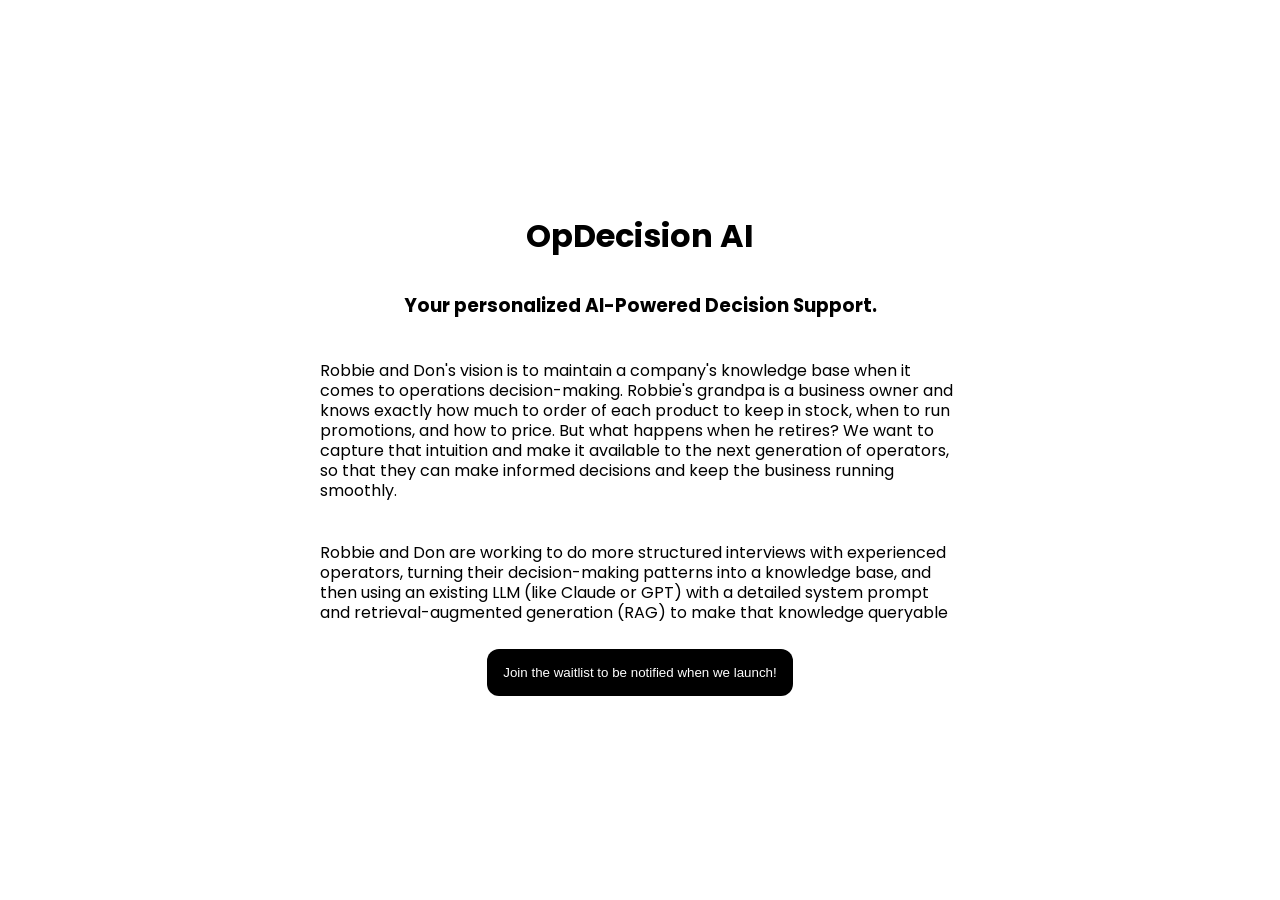
==== index.html @ dfcb47a6 "fix w claudes help on height being 40% for items and not breaking links in html" ====
<html lang="en">
<head>
    <meta charset="UTF-8">
    <meta name="viewport" content="width=device-width, initial-scale=1.0">
    <link rel="preconnect" href="https://fonts.googleapis.com">
    <link rel="preconnect" href="https://fonts.gstatic.com" crossorigin>
    <link href="https://fonts.googleapis.com/css2?family=Poppins:ital,wght@0,100;0,200;0,300;0,400;0,500;0,600;0,700;0,800;0,900;1,100;1,200;1,300;1,400;1,500;1,600;1,700;1,800;1,900&display=swap" rel="stylesheet">
    <link rel="stylesheet" href="index.css">
    <title>OpDecision AI</title>
</head>
<body>
  <div class="hero">
    <h1>OpDecision AI</h1>
    <h3>Your personalized AI-Powered Decision Support.</h3>
    <p class="hero-item">
      Robbie and Don's vision is to maintain a company's knowledge base when it comes to
      operations decision-making. Robbie's grandpa is a business owner and knows exactly
      how much to order of each product to keep in stock, when to run promotions, and
      how to price. But what happens when he retires? We want to capture that
      intuition and make it available to the next generation of operators, so that they
      can make informed decisions and keep the business running smoothly.
    </p>
    <p class="hero-item">
      Robbie and Don are working to do more structured
      interviews with experienced operators, turning their decision-making patterns into
      a knowledge base, and then using an existing LLM (like Claude or GPT) with a
      detailed system prompt and retrieval-augmented generation (RAG) to make that
      knowledge queryable
    </p>
    <button>Join the waitlist to be notified when we launch!</button>
  </div>
</body>
</html>
---- index.css ----
.hero{
  display: flex;
  flex-direction: column;
  justify-content: center;
  align-items: center;
  gap: 10px;
  height: 100vh;
}

.hero-item {
  width: 50%;
}

body {
  font-size: 16px;
  line-height: 125%;
  margin: 0;
  font-family: 'Poppins', sans-serif;
}

h2 {
  font-size: 160%;
}

h1 {
  font-size: 200%;
}

button {
  background-color: black;
  color: white;
  border: none;
  padding: 16px;
  border-radius: 12px;
}
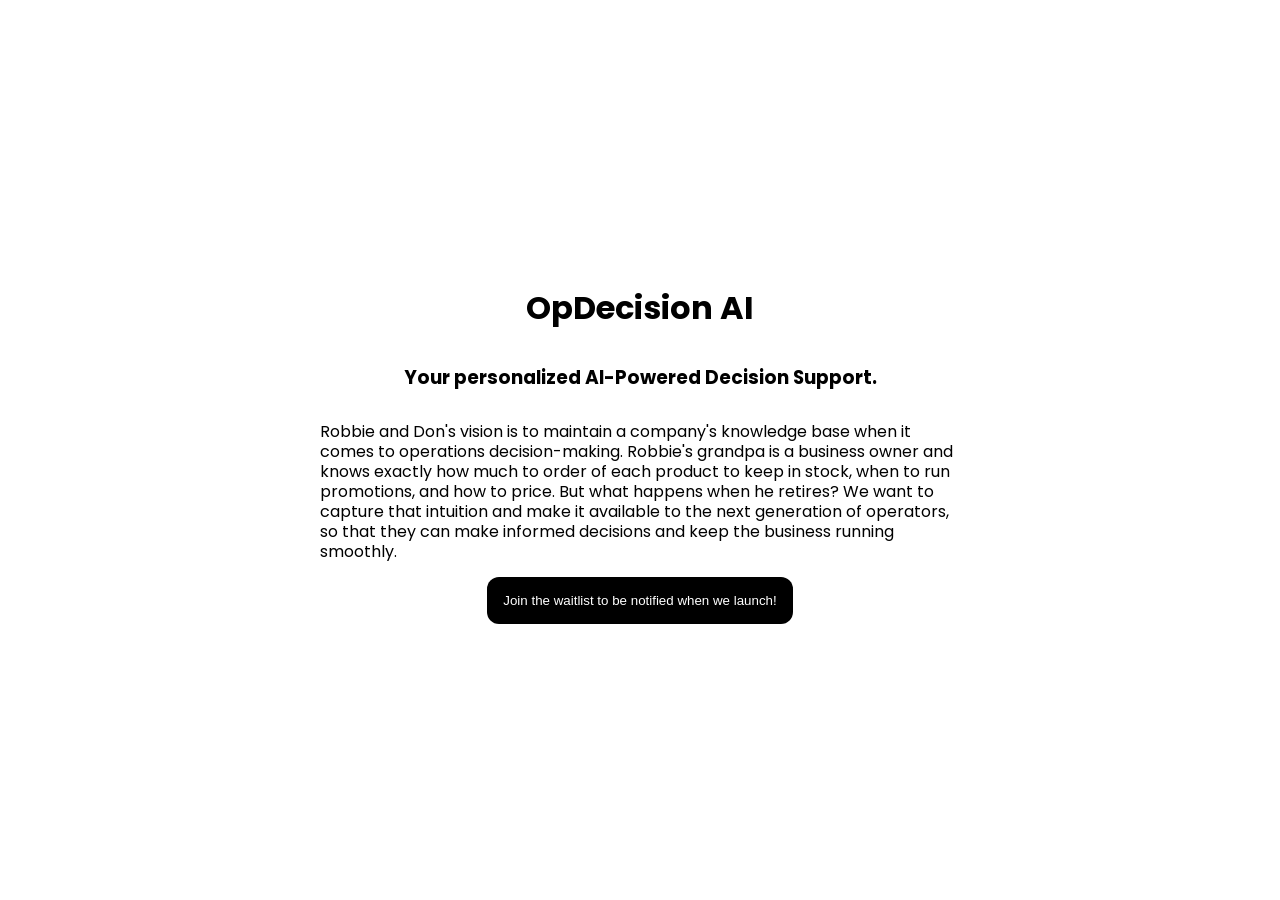
==== commit 1c69c558: "hide implementation details" ====
--- a/index.html
+++ b/index.html
@@ -20,13 +20,6 @@
       intuition and make it available to the next generation of operators, so that they
       can make informed decisions and keep the business running smoothly.
     </p>
-    <p class="hero-item">
-      Robbie and Don are working to do more structured
-      interviews with experienced operators, turning their decision-making patterns into
-      a knowledge base, and then using an existing LLM (like Claude or GPT) with a
-      detailed system prompt and retrieval-augmented generation (RAG) to make that
-      knowledge queryable
-    </p>
     <button>Join the waitlist to be notified when we launch!</button>
   </div>
 </body>
--- a/index.css
+++ b/index.css
@@ -9,6 +9,10 @@
 
 .hero-item {
   width: 50%;
+}
+
+p {
+  margin: 5px 0;
 }
 
 body {
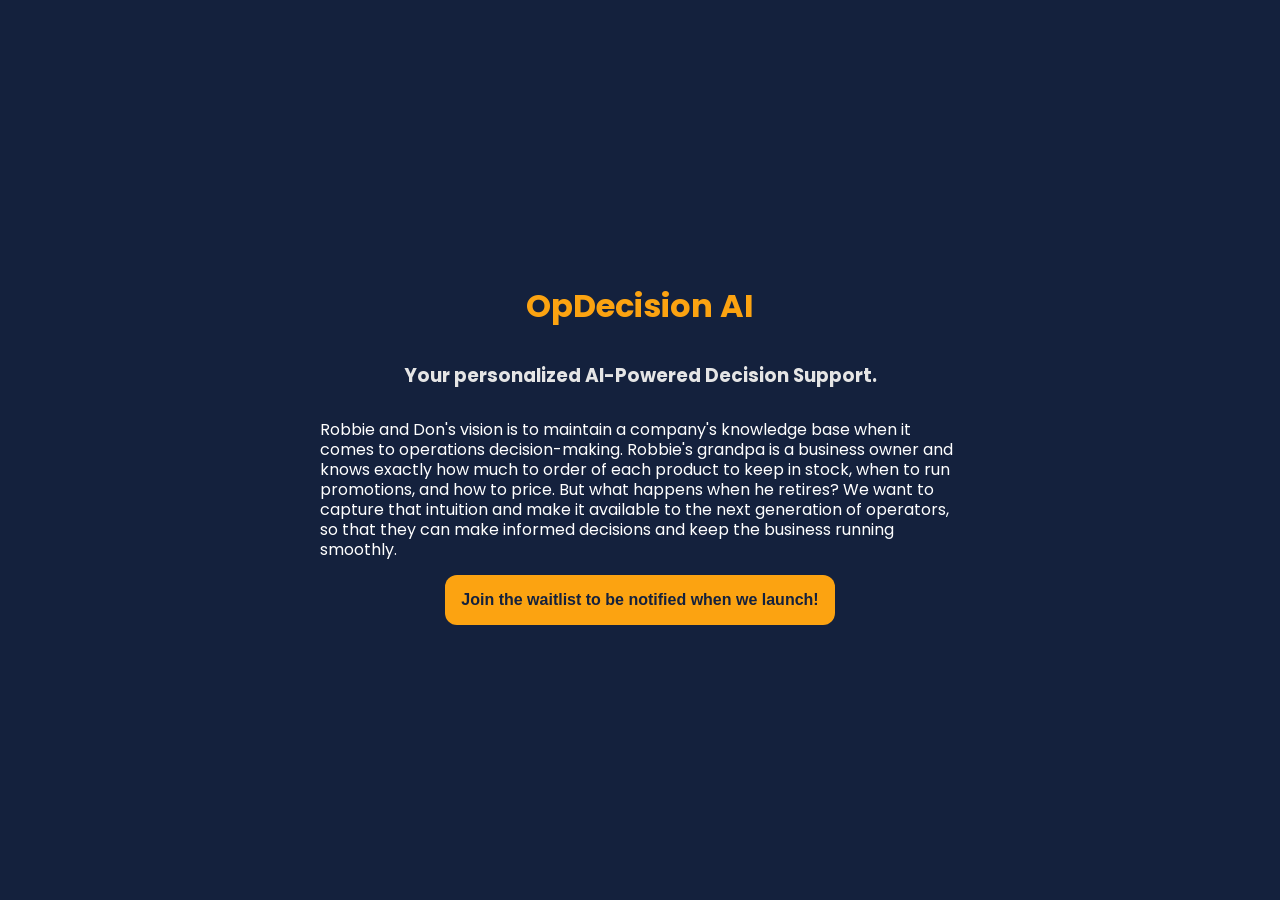
==== commit 7230dd14: "revamped ui and added new google form link" ====
--- a/index.html
+++ b/index.html
@@ -20,7 +20,7 @@
       intuition and make it available to the next generation of operators, so that they
       can make informed decisions and keep the business running smoothly.
     </p>
-    <button>Join the waitlist to be notified when we launch!</button>
+    <button onclick="window.open('https://docs.google.com/forms/d/e/1FAIpQLSeA6GtgiwogI7nFwr6z-YM1kB4oNY8GHv03a-zxoJLMtcSOAA/viewform?usp=sharing&ouid=115444821749202351718')">Join the waitlist to be notified when we launch!</button>
   </div>
 </body>
 </html>
--- a/index.css
+++ b/index.css
@@ -5,14 +5,24 @@
   align-items: center;
   gap: 10px;
   height: 100vh;
+  background-color: #14213d;
 }
 
 .hero-item {
   width: 50%;
 }
 
+h2, h1, p {
+  color: #fca311;
+}
+
 p {
   margin: 5px 0;
+  color: #ffffff;
+}
+
+h3 {
+  color: #e5e5e5;
 }
 
 body {
@@ -20,6 +30,7 @@
   line-height: 125%;
   margin: 0;
   font-family: 'Poppins', sans-serif;
+  background-color: #000000;
 }
 
 h2 {
@@ -31,9 +42,20 @@
 }
 
 button {
-  background-color: black;
-  color: white;
+  background-color: #fca311;
+  color: #14213d;
+  font-weight: bold;
   border: none;
   padding: 16px;
   border-radius: 12px;
-}+  font-size: 100%;
+  transition-duration: 0.4s;
+}
+
+button:hover {
+  background-color: #14213d;
+  color: #fca311;
+}
+
+
+
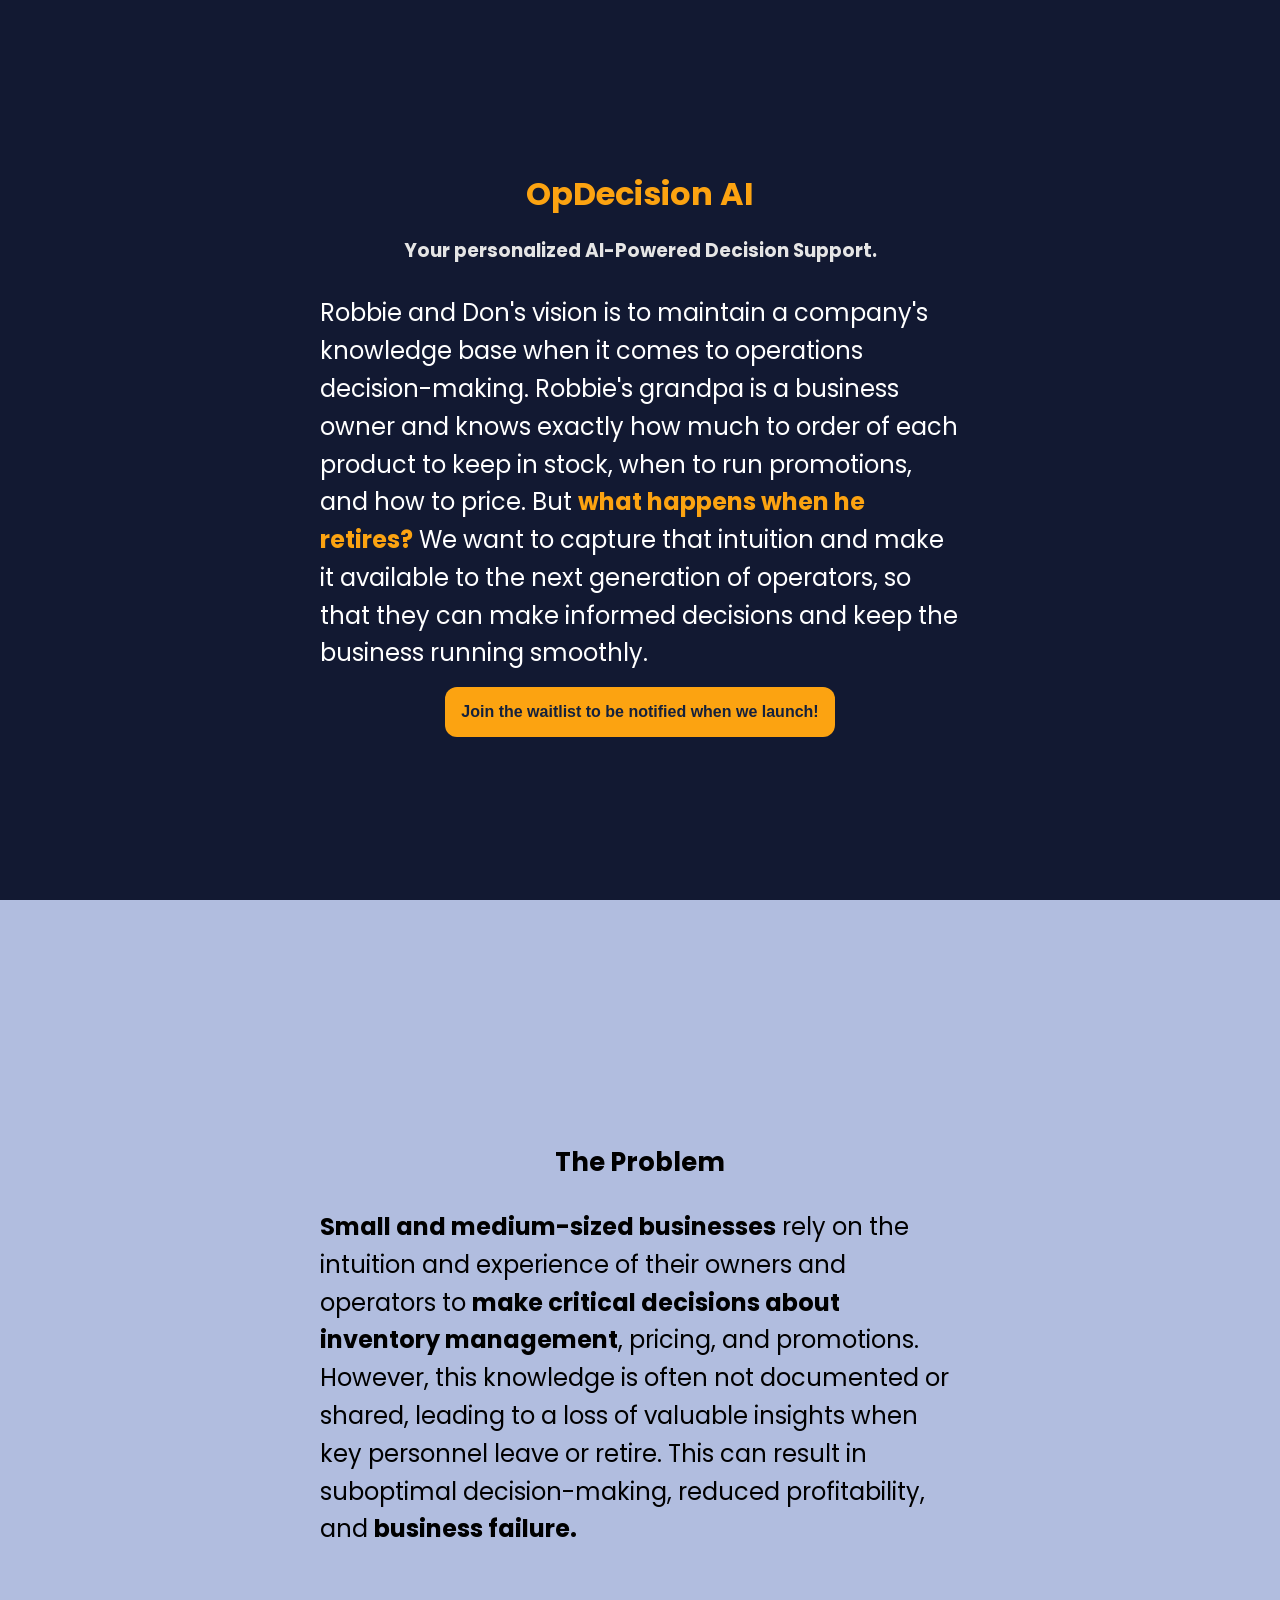
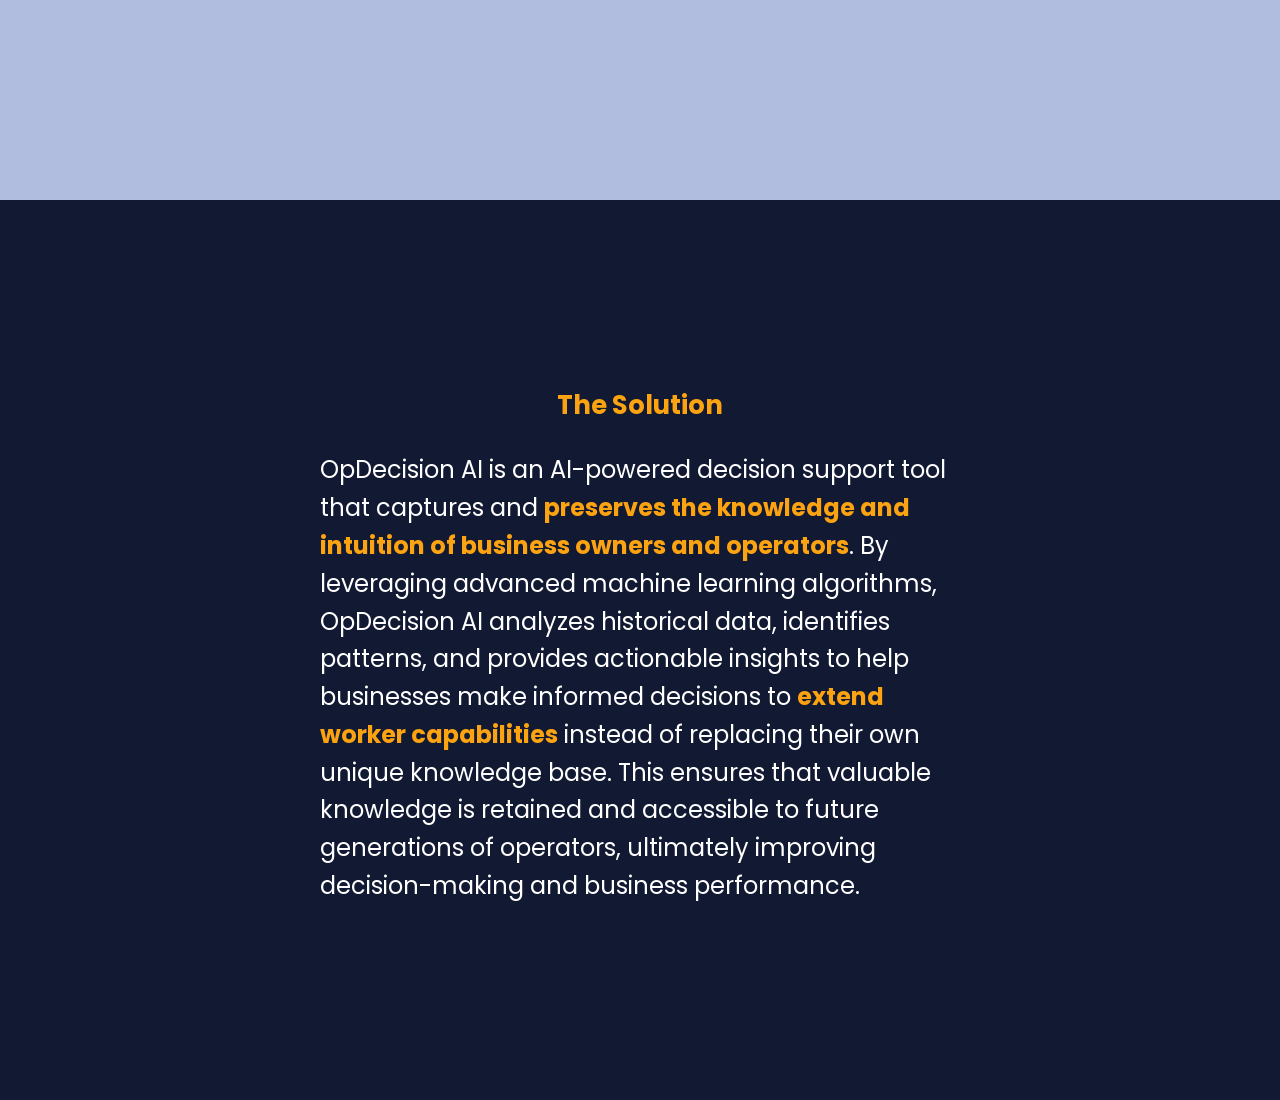
==== commit fb72a8ad: "three sections" ====
--- a/index.html
+++ b/index.html
@@ -16,11 +16,35 @@
       Robbie and Don's vision is to maintain a company's knowledge base when it comes to
       operations decision-making. Robbie's grandpa is a business owner and knows exactly
       how much to order of each product to keep in stock, when to run promotions, and
-      how to price. But what happens when he retires? We want to capture that
+      how to price. But <strong>what happens when he retires?</strong> We want to capture that
       intuition and make it available to the next generation of operators, so that they
       can make informed decisions and keep the business running smoothly.
     </p>
     <button onclick="window.open('https://docs.google.com/forms/d/e/1FAIpQLSeA6GtgiwogI7nFwr6z-YM1kB4oNY8GHv03a-zxoJLMtcSOAA/viewform?usp=sharing&ouid=115444821749202351718')">Join the waitlist to be notified when we launch!</button>
   </div>
+  <div class="problem">
+    <h2>The Problem</h2>
+    <p>
+      <strong class="black">Small and medium-sized businesses</strong> rely on the intuition and experience
+      of their owners and operators to <strong class="black">make critical decisions about inventory management</strong>,
+      pricing, and promotions. However, this knowledge is often not documented or shared,
+      leading to a loss of valuable insights when key personnel leave or retire. This
+      can result in suboptimal decision-making, reduced profitability, and <strong class="black">business
+      failure.</strong>
+    </p>
+  </div>
+  <div class="solution">
+    <h2>The Solution</h2>
+    <p>
+      OpDecision AI is an AI-powered decision support tool that captures and <strong>preserves
+      the knowledge and intuition of business owners and operators</strong>. By leveraging
+      advanced machine learning algorithms, OpDecision AI analyzes historical data,
+      identifies patterns, and provides actionable insights to help businesses make
+      informed decisions to <strong>extend worker capabilities</strong> instead of replacing their
+      own unique knowledge base.
+      This ensures that valuable knowledge is retained and accessible to future generations
+      of operators, ultimately improving decision-making and business performance.
+    </p>
+  </div>
 </body>
 </html>
--- a/index.css
+++ b/index.css
@@ -1,14 +1,29 @@
-.hero{
+.hero, .problem, .solution{
   display: flex;
   flex-direction: column;
   justify-content: center;
   align-items: center;
   gap: 10px;
-  height: 100vh;
-  background-color: #14213d;
 }
 
-.hero-item {
+.hero, .solution {
+  background-color: oklch(22% 0.05 270);
+}
+
+.hero, .problem,.solution {
+  height: 100vh;
+}
+
+.problem {
+  background-color: oklch(80% 0.05 270);
+}
+
+h2, h3 {
+  margin-top: 0;
+  padding-top: 5px;
+}
+
+.hero-item, div.solution p, .problem p {
   width: 50%;
 }
 
@@ -41,6 +56,11 @@
   font-size: 200%;
 }
 
+p {
+  font-size: 150%;
+  line-height: 1cm;
+}
+
 button {
   background-color: #fca311;
   color: #14213d;
@@ -57,5 +77,16 @@
   color: #fca311;
 }
 
+.problem p, .problem h2 {
+  color: black;
+}
+
+strong {
+  color: #fca311;
+}
+
+strong.black {
+  color: black;
+}
 
 
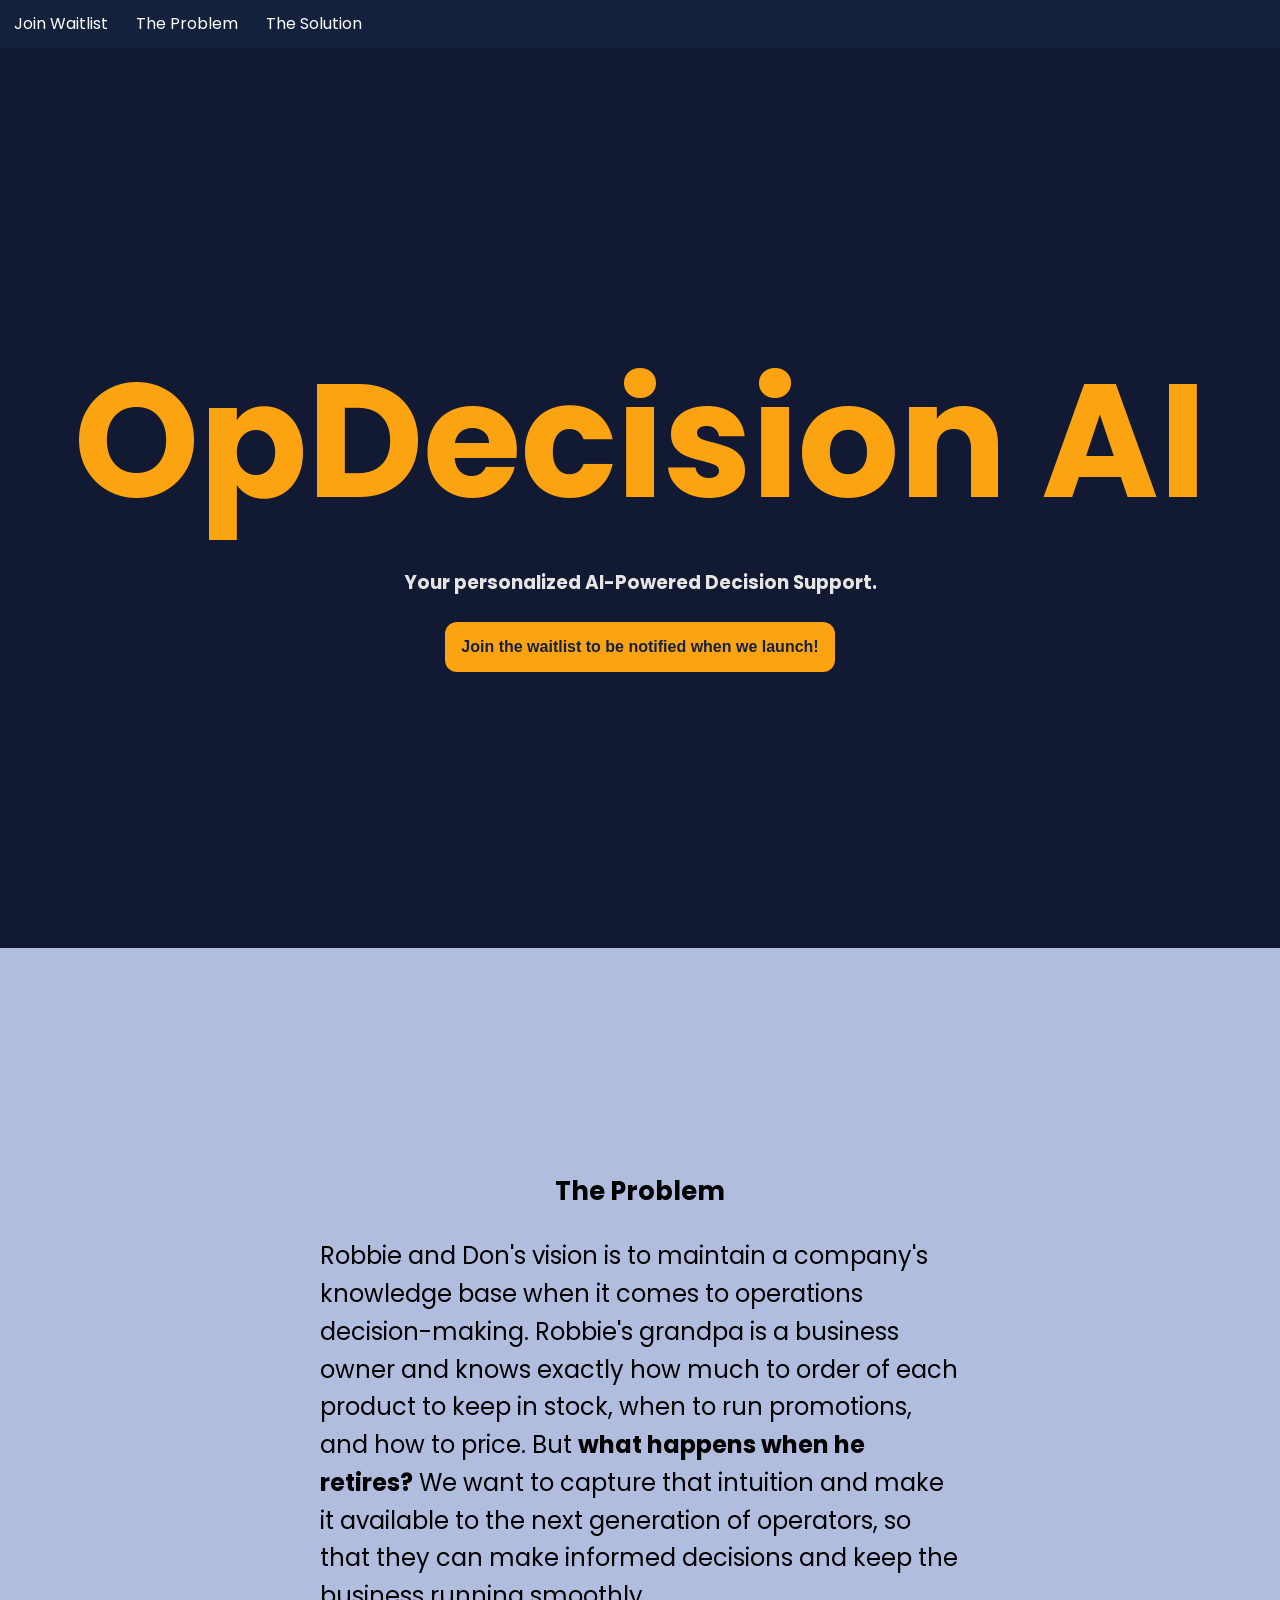
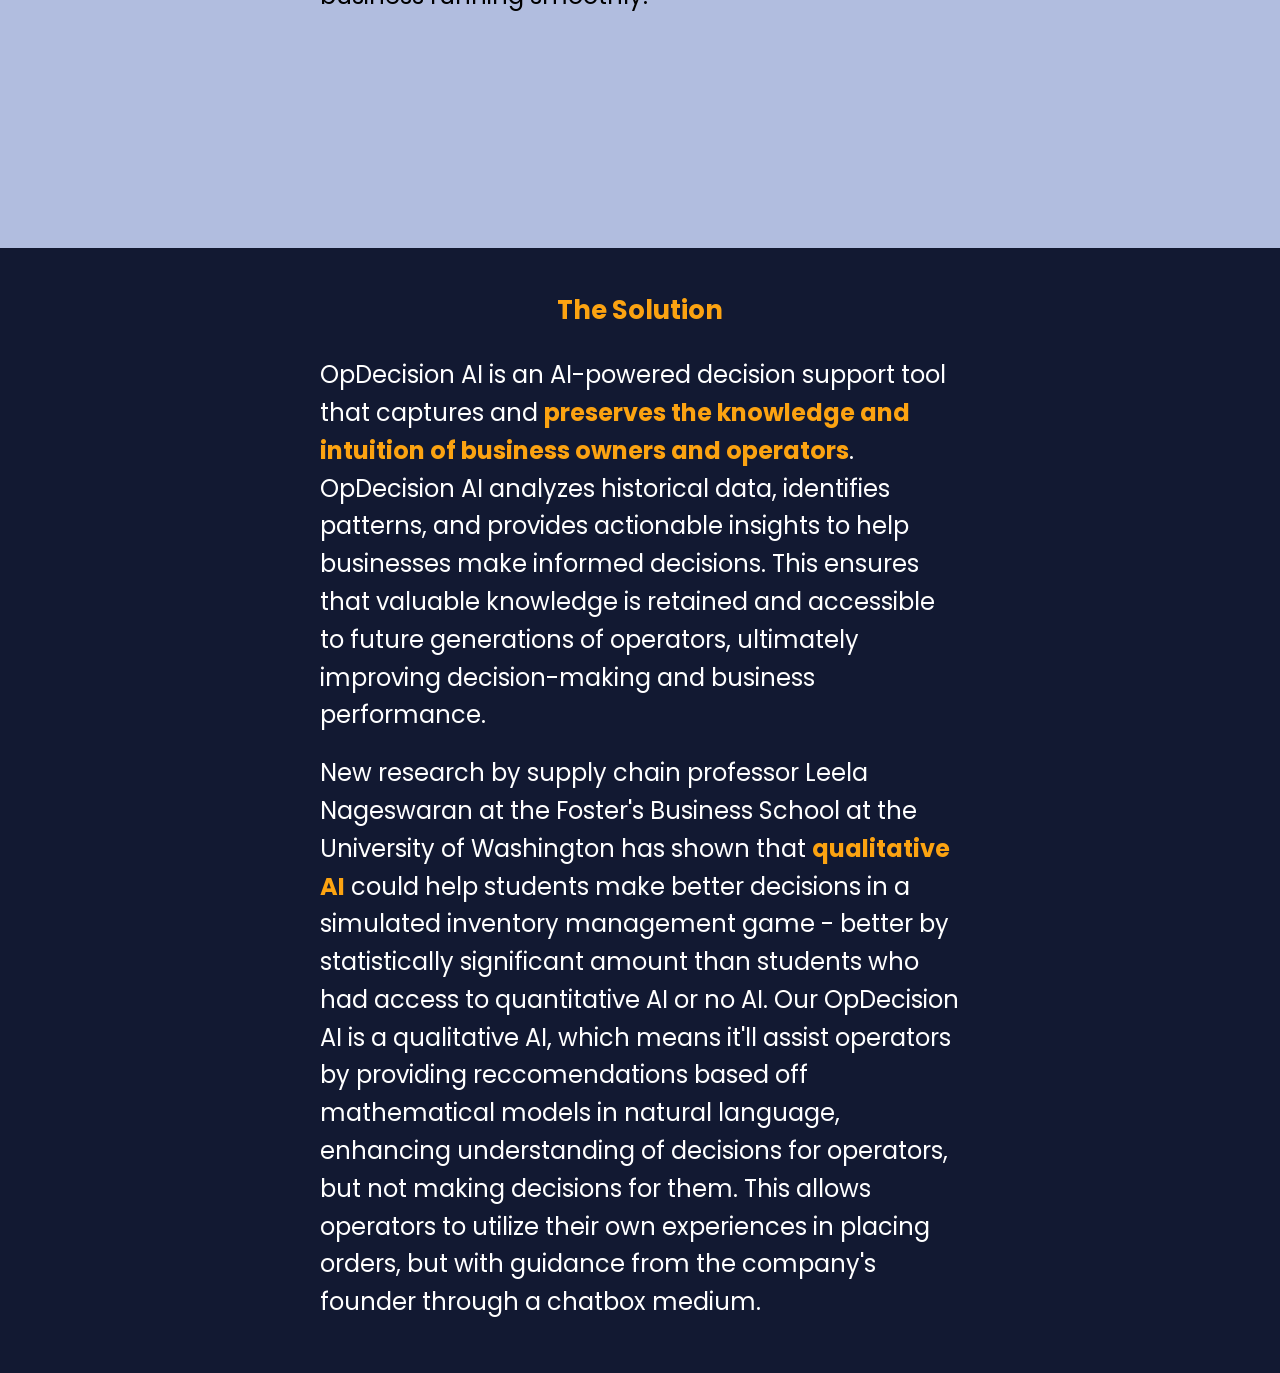
==== commit 55799723: "fixed, scroll all cool" ====
--- a/index.html
+++ b/index.html
@@ -9,41 +9,44 @@
     <title>OpDecision AI</title>
 </head>
 <body>
-  <div class="hero">
-    <h1>OpDecision AI</h1>
+  <div id="navbar">
+    <a href="#hero">Join Waitlist</a>
+    <a href="#problem">The Problem</a>
+    <a href="#solution">The Solution</a>
+  </div>
+  <div id="hero">
+    <h1 id="title">OpDecision AI</h1>
     <h3>Your personalized AI-Powered Decision Support.</h3>
-    <p class="hero-item">
+    <button onclick="window.open('https://docs.google.com/forms/d/e/1FAIpQLSeA6GtgiwogI7nFwr6z-YM1kB4oNY8GHv03a-zxoJLMtcSOAA/viewform?usp=sharing&ouid=115444821749202351718')">Join the waitlist to be notified when we launch!</button>
+  </div>
+  <div id="problem">
+    <h2>The Problem</h2>
+    <p>
       Robbie and Don's vision is to maintain a company's knowledge base when it comes to
       operations decision-making. Robbie's grandpa is a business owner and knows exactly
       how much to order of each product to keep in stock, when to run promotions, and
-      how to price. But <strong>what happens when he retires?</strong> We want to capture that
+      how to price. But <strong class='black'>what happens when he retires?</strong> We want to capture that
       intuition and make it available to the next generation of operators, so that they
       can make informed decisions and keep the business running smoothly.
     </p>
-    <button onclick="window.open('https://docs.google.com/forms/d/e/1FAIpQLSeA6GtgiwogI7nFwr6z-YM1kB4oNY8GHv03a-zxoJLMtcSOAA/viewform?usp=sharing&ouid=115444821749202351718')">Join the waitlist to be notified when we launch!</button>
   </div>
-  <div class="problem">
-    <h2>The Problem</h2>
-    <p>
-      <strong class="black">Small and medium-sized businesses</strong> rely on the intuition and experience
-      of their owners and operators to <strong class="black">make critical decisions about inventory management</strong>,
-      pricing, and promotions. However, this knowledge is often not documented or shared,
-      leading to a loss of valuable insights when key personnel leave or retire. This
-      can result in suboptimal decision-making, reduced profitability, and <strong class="black">business
-      failure.</strong>
-    </p>
-  </div>
-  <div class="solution">
+  <div id="solution">
     <h2>The Solution</h2>
     <p>
       OpDecision AI is an AI-powered decision support tool that captures and <strong>preserves
-      the knowledge and intuition of business owners and operators</strong>. By leveraging
-      advanced machine learning algorithms, OpDecision AI analyzes historical data,
+      the knowledge and intuition of business owners and operators</strong>. OpDecision AI analyzes historical data,
       identifies patterns, and provides actionable insights to help businesses make
-      informed decisions to <strong>extend worker capabilities</strong> instead of replacing their
-      own unique knowledge base.
+      informed decisions.
       This ensures that valuable knowledge is retained and accessible to future generations
       of operators, ultimately improving decision-making and business performance.
+    </p>
+    <p>
+      New research by supply chain professor Leela Nageswaran at the Foster's Business School at the University of Washington
+      has shown that <strong>qualitative AI</strong> could help students make better decisions in a simulated inventory management game
+      - better by statistically significant amount than students who had access to quantitative AI or no AI. Our OpDecision
+      AI is a qualitative AI, which means it'll assist operators by providing reccomendations based off mathematical models in natural language,
+      enhancing understanding of decisions for operators, but not making decisions for them.
+      This allows operators to utilize their own experiences in placing orders, but with guidance from the company's founder through a chatbox medium.
     </p>
   </div>
 </body>
--- a/index.css
+++ b/index.css
@@ -1,4 +1,4 @@
-.hero, .problem, .solution{
+#hero, #problem, #solution{
   display: flex;
   flex-direction: column;
   justify-content: center;
@@ -6,15 +6,15 @@
   gap: 10px;
 }
 
-.hero, .solution {
+#hero, #solution {
   background-color: oklch(22% 0.05 270);
 }
 
-.hero, .problem,.solution {
+#hero, #problem{
   height: 100vh;
 }
 
-.problem {
+#problem {
   background-color: oklch(80% 0.05 270);
 }
 
@@ -23,7 +23,7 @@
   padding-top: 5px;
 }
 
-.hero-item, div.solution p, .problem p {
+#hero-item, div#solution p, #problem p {
   width: 50%;
 }
 
@@ -73,11 +73,14 @@
 }
 
 button:hover {
-  background-color: #14213d;
   color: #fca311;
 }
 
-.problem p, .problem h2 {
+button:hover, #navbar {
+  background-color: #14213d;
+}
+
+#problem p, #problem h2 {
   color: black;
 }
 
@@ -89,4 +92,31 @@
   color: black;
 }
 
+div#solution {
+  height: 125vh;
+}
 
+#title {
+  font-size: 1000%;
+}
+
+#navbar {
+  /*3-13-26*/
+  position: sticky;
+  top: 0;
+  overflow: hidden;
+}
+
+#navbar a {
+  float: left;
+  display: block;
+  color: #ffffff;
+  text-align: center;
+  padding: 14px;
+  text-decoration: none;
+}
+
+html {
+  scroll-behavior: smooth;
+}
+
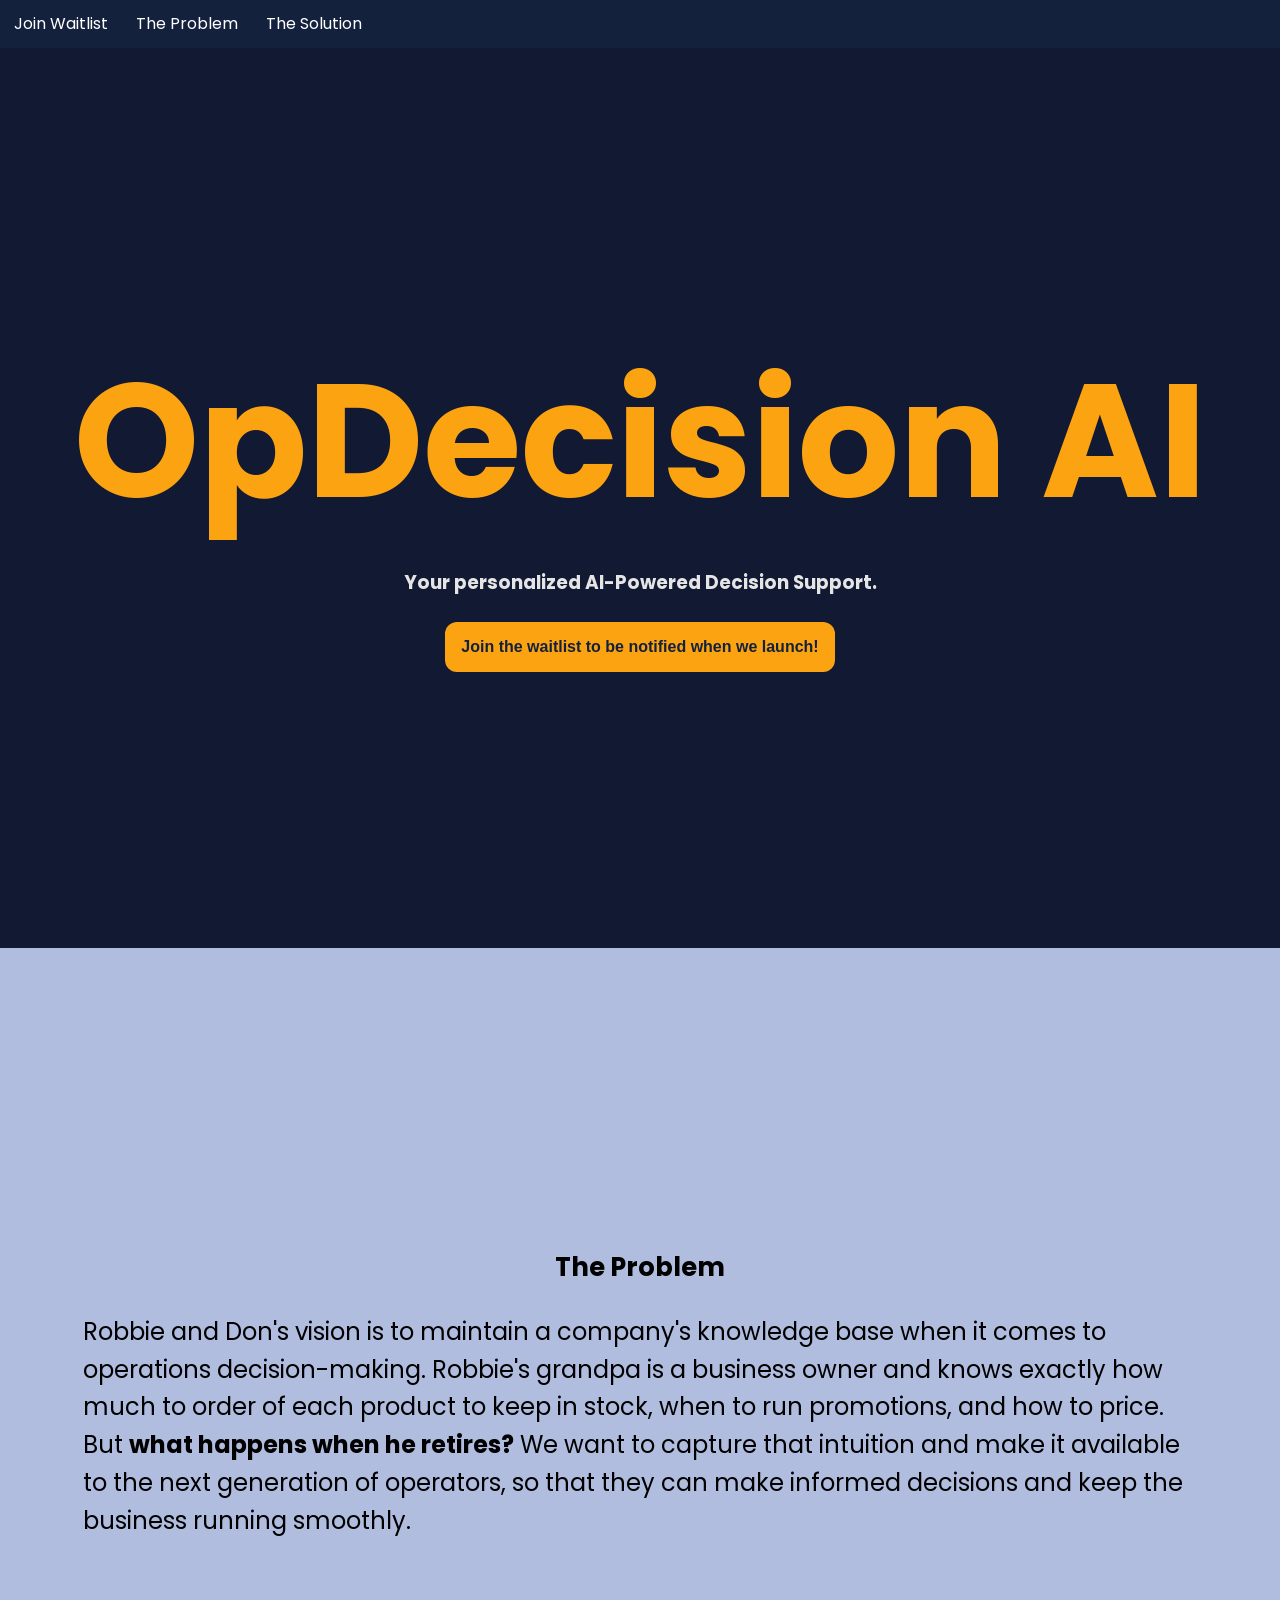
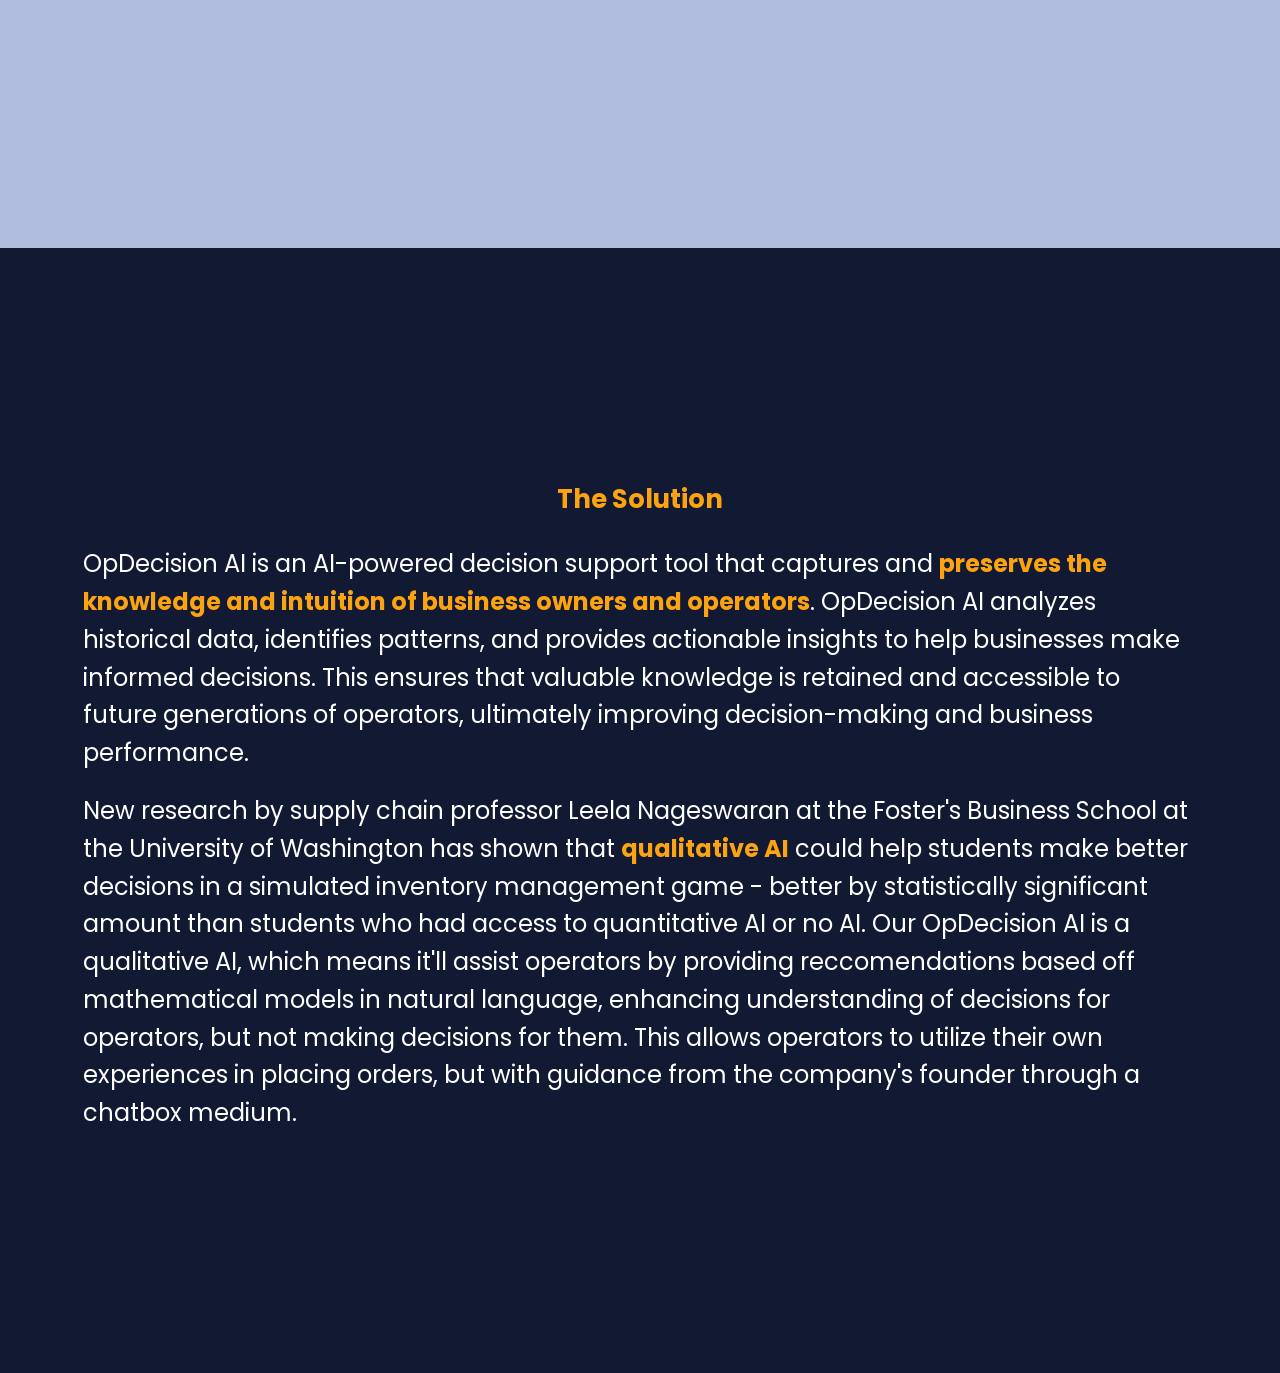
==== commit ae3c5c74: "made it workable on phone" ====
--- a/index.html
+++ b/index.html
@@ -15,7 +15,9 @@
     <a href="#solution">The Solution</a>
   </div>
   <div id="hero">
-    <h1 id="title">OpDecision AI</h1>
+    <div>
+      <h1 id="title">OpDecision AI</h1>
+    </div>
     <h3>Your personalized AI-Powered Decision Support.</h3>
     <button onclick="window.open('https://docs.google.com/forms/d/e/1FAIpQLSeA6GtgiwogI7nFwr6z-YM1kB4oNY8GHv03a-zxoJLMtcSOAA/viewform?usp=sharing&ouid=115444821749202351718')">Join the waitlist to be notified when we launch!</button>
   </div>
--- a/index.css
+++ b/index.css
@@ -1,122 +1,406 @@
-#hero, #problem, #solution{
-  display: flex;
-  flex-direction: column;
-  justify-content: center;
-  align-items: center;
-  gap: 10px;
+/* Extra small devices (phones, 600px and down) */
+@media only screen and (max-width: 600px) {
+
+  #hero, #problem, #solution{
+    display: flex;
+    flex-direction: column;
+    justify-content: center;
+    align-items: center;
+    gap: 10px;
+  }
+
+  #hero, #solution {
+    background-color: oklch(22% 0.05 270);
+  }
+
+  #hero, #problem{
+    height: 100vh;
+  }
+
+  #problem {
+    background-color: oklch(80% 0.05 270);
+  }
+
+  #hero, #problem, #solution {
+    overflow-y: auto;
+  }
+
+  h2, h3 {
+    margin-top: 0;
+    padding-top: 5px;
+  }
+
+  #hero-item, div#solution p, #problem p {
+    width: 87%;
+  }
+
+  h2, h1, p {
+    color: #fca311;
+  }
+
+  p {
+    margin: 5px 0;
+    color: #ffffff;
+  }
+
+  h3 {
+    color: #e5e5e5;
+  }
+
+  body {
+    font-size: 16px;
+    line-height: 125%;
+    margin: 0;
+    font-family: 'Poppins', sans-serif;
+    background-color: #000000;
+  }
+
+  h2 {
+    font-size: 160%;
+  }
+
+  h1 {
+    font-size: 200%;
+  }
+
+  p {
+    font-size: 109%;
+    /* line-height: 1cm; */
+  }
+
+  button {
+    background-color: #fca311;
+    color: #14213d;
+    font-weight: bold;
+    border: none;
+    padding: 16px;
+    border-radius: 12px;
+    font-size: 100%;
+    transition-duration: 0.4s;
+  }
+
+  button:hover {
+    color: #fca311;
+  }
+
+  button:hover, #navbar {
+    background-color: #14213d;
+  }
+
+  #problem p, #problem h2 {
+    color: black;
+  }
+
+  strong {
+    color: #fca311;
+  }
+
+  strong.black {
+    color: black;
+  }
+
+  div#solution {
+    height: 125vh;
+  }
+
+  #title {
+    font-size: 342%;
+  }
+
+  #title, button {
+    white-space: nowrap;
+  }
+
+  #navbar {
+    /*3-13-26*/
+    position: sticky;
+    top: 0;
+    overflow: hidden;
+  }
+
+  #navbar a {
+    float: left;
+    display: block;
+    color: #ffffff;
+    text-align: center;
+    padding: 14px;
+    text-decoration: none;
+  }
+
+  html {
+    scroll-behavior: smooth;
+  }
+
+  #hero {
+    text-align: center;
+  }
+
 }
 
-#hero, #solution {
-  background-color: oklch(22% 0.05 270);
+/* Small devices (portrait tablets and large phones, 600px and up) */
+@media only screen and (min-width: 600px) {
+  #hero, #problem, #solution{
+    display: flex;
+    flex-direction: column;
+    justify-content: center;
+    align-items: center;
+    gap: 10px;
+  }
+
+  #hero, #solution {
+    background-color: oklch(22% 0.05 270);
+  }
+
+  #hero, #problem{
+    height: 100vh;
+  }
+
+  #problem {
+    background-color: oklch(80% 0.05 270);
+  }
+
+  #hero, #problem, #solution {
+    overflow-y: auto;
+  }
+
+  h2, h3 {
+    margin-top: 0;
+    padding-top: 5px;
+  }
+
+  #hero-item, div#solution p, #problem p {
+    width: 87%;
+  }
+
+  h2, h1, p {
+    color: #fca311;
+  }
+
+  p {
+    margin: 5px 0;
+    color: #ffffff;
+  }
+
+  h3 {
+    color: #e5e5e5;
+  }
+
+  body {
+    font-size: 16px;
+    line-height: 125%;
+    margin: 0;
+    font-family: 'Poppins', sans-serif;
+    background-color: #000000;
+  }
+
+  h2 {
+    font-size: 160%;
+  }
+
+  h1 {
+    font-size: 200%;
+  }
+
+  p {
+    font-size: 109%;
+    /* line-height: 1cm; */
+  }
+
+  button {
+    background-color: #fca311;
+    color: #14213d;
+    font-weight: bold;
+    border: none;
+    padding: 16px;
+    border-radius: 12px;
+    font-size: 100%;
+    transition-duration: 0.4s;
+  }
+
+  button:hover {
+    color: #fca311;
+  }
+
+  button:hover, #navbar {
+    background-color: #14213d;
+  }
+
+  #problem p, #problem h2 {
+    color: black;
+  }
+
+  strong {
+    color: #fca311;
+  }
+
+  strong.black {
+    color: black;
+  }
+
+  div#solution {
+    height: 125vh;
+  }
+
+  #title {
+    font-size: 342%;
+  }
+
+  #title, button {
+    white-space: nowrap;
+  }
+
+  #navbar {
+    /*3-13-26*/
+    position: sticky;
+    top: 0;
+    overflow: hidden;
+  }
+
+  #navbar a {
+    float: left;
+    display: block;
+    color: #ffffff;
+    text-align: center;
+    padding: 14px;
+    text-decoration: none;
+  }
+
+  html {
+    scroll-behavior: smooth;
+  }
+
+  #hero {
+    text-align: center;
+  }
 }
-
-#hero, #problem{
-  height: 100vh;
-}
-
-#problem {
-  background-color: oklch(80% 0.05 270);
-}
-
-h2, h3 {
-  margin-top: 0;
-  padding-top: 5px;
-}
-
-#hero-item, div#solution p, #problem p {
-  width: 50%;
-}
-
-h2, h1, p {
-  color: #fca311;
-}
-
-p {
-  margin: 5px 0;
-  color: #ffffff;
-}
-
-h3 {
-  color: #e5e5e5;
-}
-
-body {
-  font-size: 16px;
-  line-height: 125%;
-  margin: 0;
-  font-family: 'Poppins', sans-serif;
-  background-color: #000000;
-}
-
-h2 {
-  font-size: 160%;
-}
-
-h1 {
-  font-size: 200%;
-}
-
-p {
-  font-size: 150%;
-  line-height: 1cm;
-}
-
-button {
-  background-color: #fca311;
-  color: #14213d;
-  font-weight: bold;
-  border: none;
-  padding: 16px;
-  border-radius: 12px;
-  font-size: 100%;
-  transition-duration: 0.4s;
-}
-
-button:hover {
-  color: #fca311;
-}
-
-button:hover, #navbar {
-  background-color: #14213d;
-}
-
-#problem p, #problem h2 {
-  color: black;
-}
-
-strong {
-  color: #fca311;
-}
-
-strong.black {
-  color: black;
-}
-
-div#solution {
-  height: 125vh;
-}
-
-#title {
-  font-size: 1000%;
-}
-
-#navbar {
-  /*3-13-26*/
-  position: sticky;
-  top: 0;
-  overflow: hidden;
-}
-
-#navbar a {
-  float: left;
-  display: block;
-  color: #ffffff;
-  text-align: center;
-  padding: 14px;
-  text-decoration: none;
-}
-
-html {
-  scroll-behavior: smooth;
-}
-
+/* Large devices (laptops/desktops, 992px and up) */
+@media only screen and (min-width: 1160px) {
+
+
+  #hero, #problem, #solution{
+    display: flex;
+    flex-direction: column;
+    justify-content: center;
+    align-items: center;
+    gap: 10px;
+  }
+
+  #hero, #solution {
+    background-color: oklch(22% 0.05 270);
+  }
+
+  #hero, #problem{
+    height: 100vh;
+  }
+
+  #problem {
+    background-color: oklch(80% 0.05 270);
+  }
+
+  #hero, #problem, #solution {
+    overflow-y: auto;
+  }
+
+  h2, h3 {
+    margin-top: 0;
+    padding-top: 5px;
+  }
+
+  #hero-item, div#solution p, #problem p {
+    width: 87%;
+  }
+
+  h2, h1, p {
+    color: #fca311;
+  }
+
+  p {
+    margin: 5px 0;
+    color: #ffffff;
+  }
+
+  h3 {
+    color: #e5e5e5;
+  }
+
+  body {
+    font-size: 16px;
+    line-height: 125%;
+    margin: 0;
+    font-family: 'Poppins', sans-serif;
+    background-color: #000000;
+  }
+
+  h2 {
+    font-size: 160%;
+  }
+
+  h1 {
+    font-size: 200%;
+  }
+
+  p {
+    font-size: 150%;
+    line-height: 1cm;
+  }
+
+  button {
+    background-color: #fca311;
+    color: #14213d;
+    font-weight: bold;
+    border: none;
+    padding: 16px;
+    border-radius: 12px;
+    font-size: 100%;
+    transition-duration: 0.4s;
+  }
+
+  button:hover {
+    color: #fca311;
+  }
+
+  button:hover, #navbar {
+    background-color: #14213d;
+  }
+
+  #problem p, #problem h2 {
+    color: black;
+  }
+
+  strong {
+    color: #fca311;
+  }
+
+  strong.black {
+    color: black;
+  }
+
+  div#solution {
+    height: 125vh;
+  }
+
+  #title {
+    font-size: 1000%;
+  }
+
+  #navbar {
+    /*3-13-26*/
+    position: sticky;
+    top: 0;
+    overflow: hidden;
+  }
+
+  #navbar a {
+    float: left;
+    display: block;
+    color: #ffffff;
+    text-align: center;
+    padding: 14px;
+    text-decoration: none;
+  }
+
+  html {
+    scroll-behavior: smooth;
+  }
+
+}
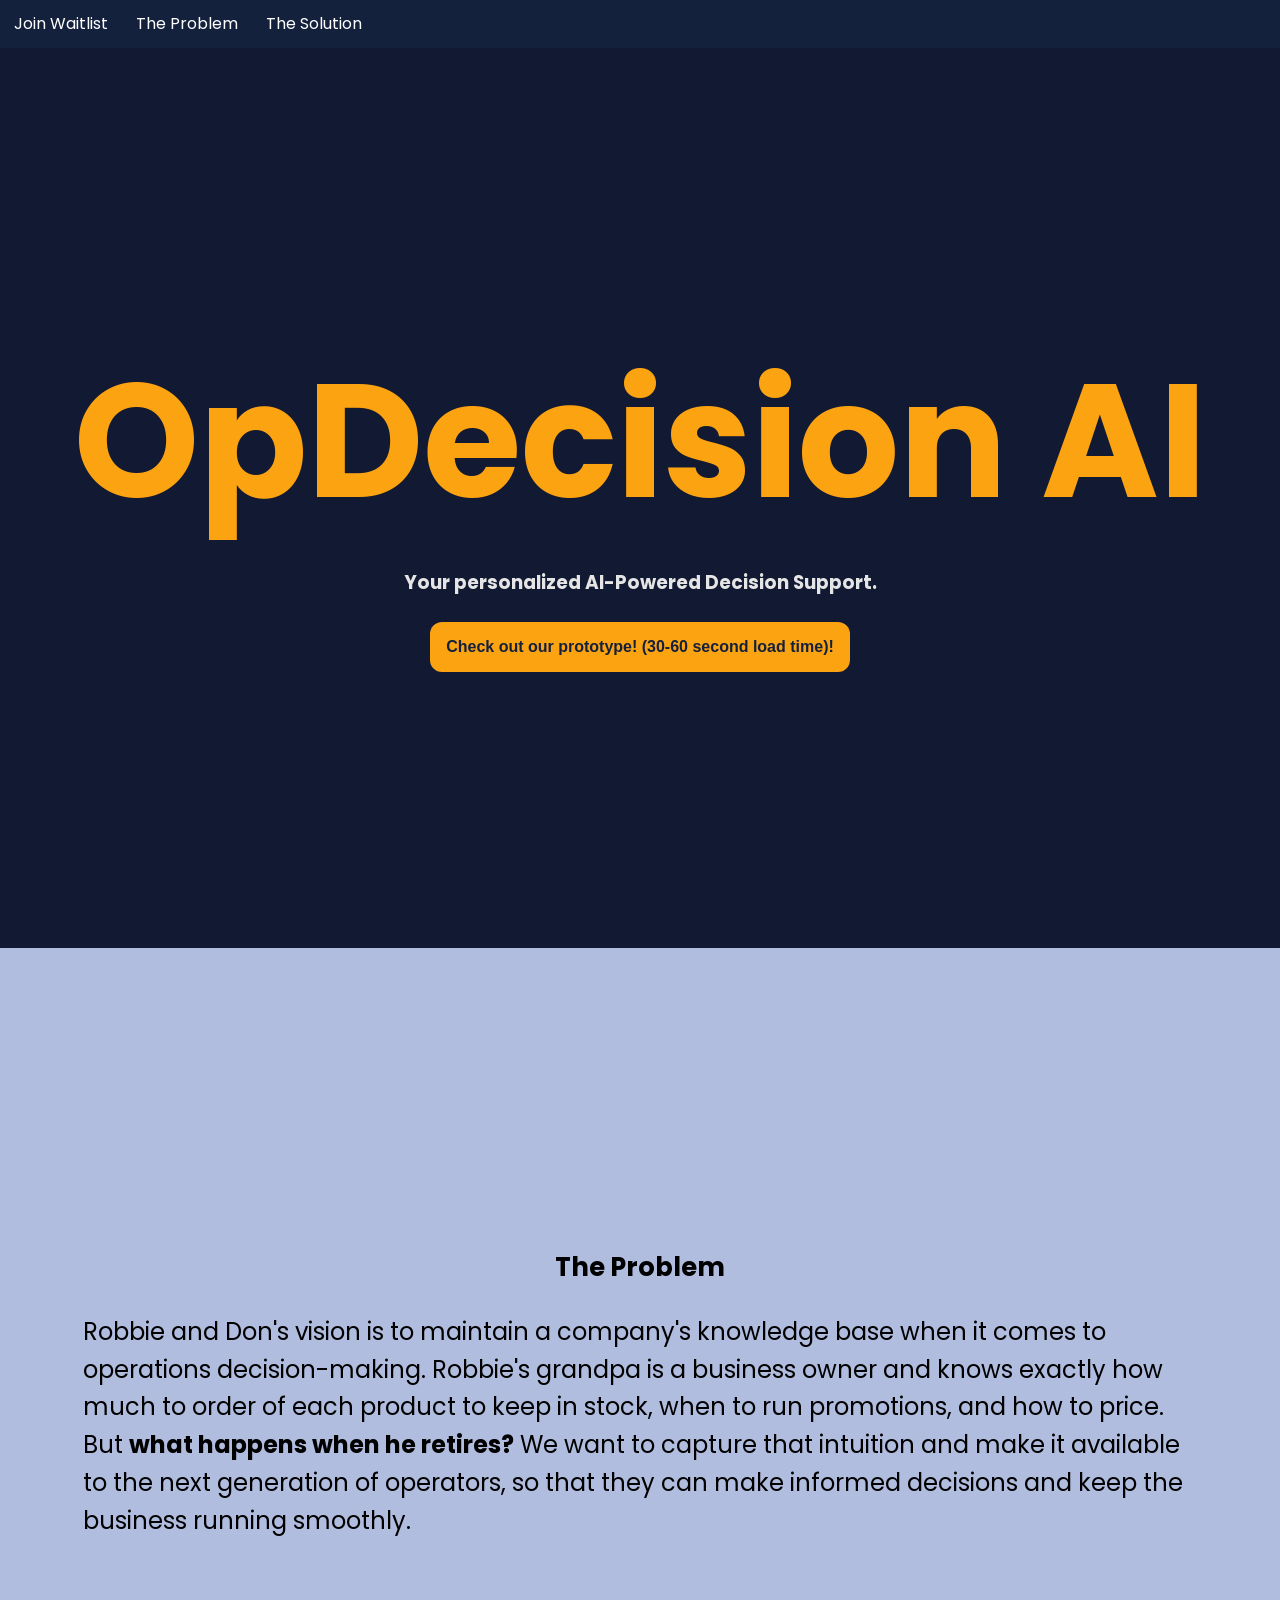
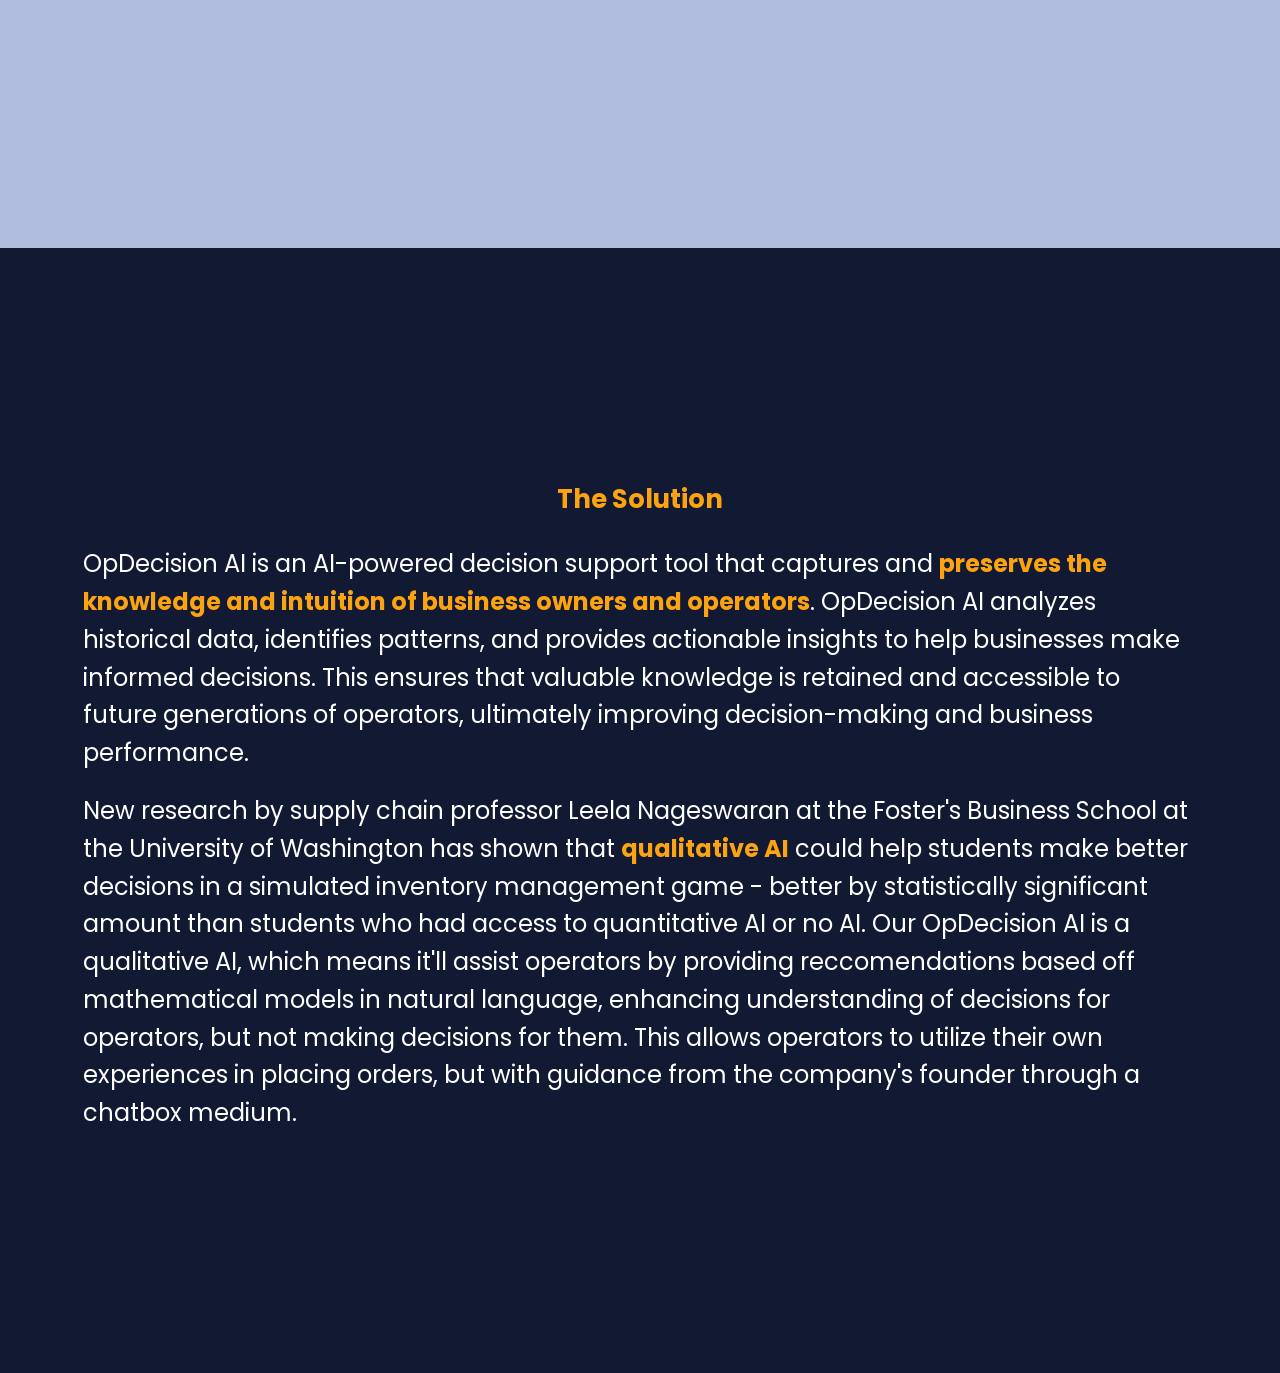
==== commit efeb34e4: "the change in button with 30 sec load time warning" ====
--- a/index.html
+++ b/index.html
@@ -19,7 +19,7 @@
       <h1 id="title">OpDecision AI</h1>
     </div>
     <h3>Your personalized AI-Powered Decision Support.</h3>
-    <button onclick="window.open('https://docs.google.com/forms/d/e/1FAIpQLSeA6GtgiwogI7nFwr6z-YM1kB4oNY8GHv03a-zxoJLMtcSOAA/viewform?usp=sharing&ouid=115444821749202351718')">Join the waitlist to be notified when we launch!</button>
+    <button onclick="window.open('https://opdecision-ai.onrender.com/')">Check out our prototype! (30-60 second load time)!</button>
   </div>
   <div id="problem">
     <h2>The Problem</h2>
--- a/index.css
+++ b/index.css
@@ -242,7 +242,7 @@
   }
 
   #title {
-    font-size: 342%;
+    font-size: 556%;
   }
 
   #title, button {
@@ -321,6 +321,10 @@
 
   h3 {
     color: #e5e5e5;
+  }
+
+  h1 {
+    left: 10%;
   }
 
   body {
@@ -355,7 +359,7 @@
     transition-duration: 0.4s;
   }
 
-  button:hover {
+  button:hover, strong {
     color: #fca311;
   }
 
@@ -363,15 +367,7 @@
     background-color: #14213d;
   }
 
-  #problem p, #problem h2 {
-    color: black;
-  }
-
-  strong {
-    color: #fca311;
-  }
-
-  strong.black {
+  #problem p, #problem h2, strong.black {
     color: black;
   }
 
@@ -386,7 +382,7 @@
   #navbar {
     /*3-13-26*/
     position: sticky;
-    top: 0;
+    top: 0; /* rids of extra buffer */
     overflow: hidden;
   }
 
